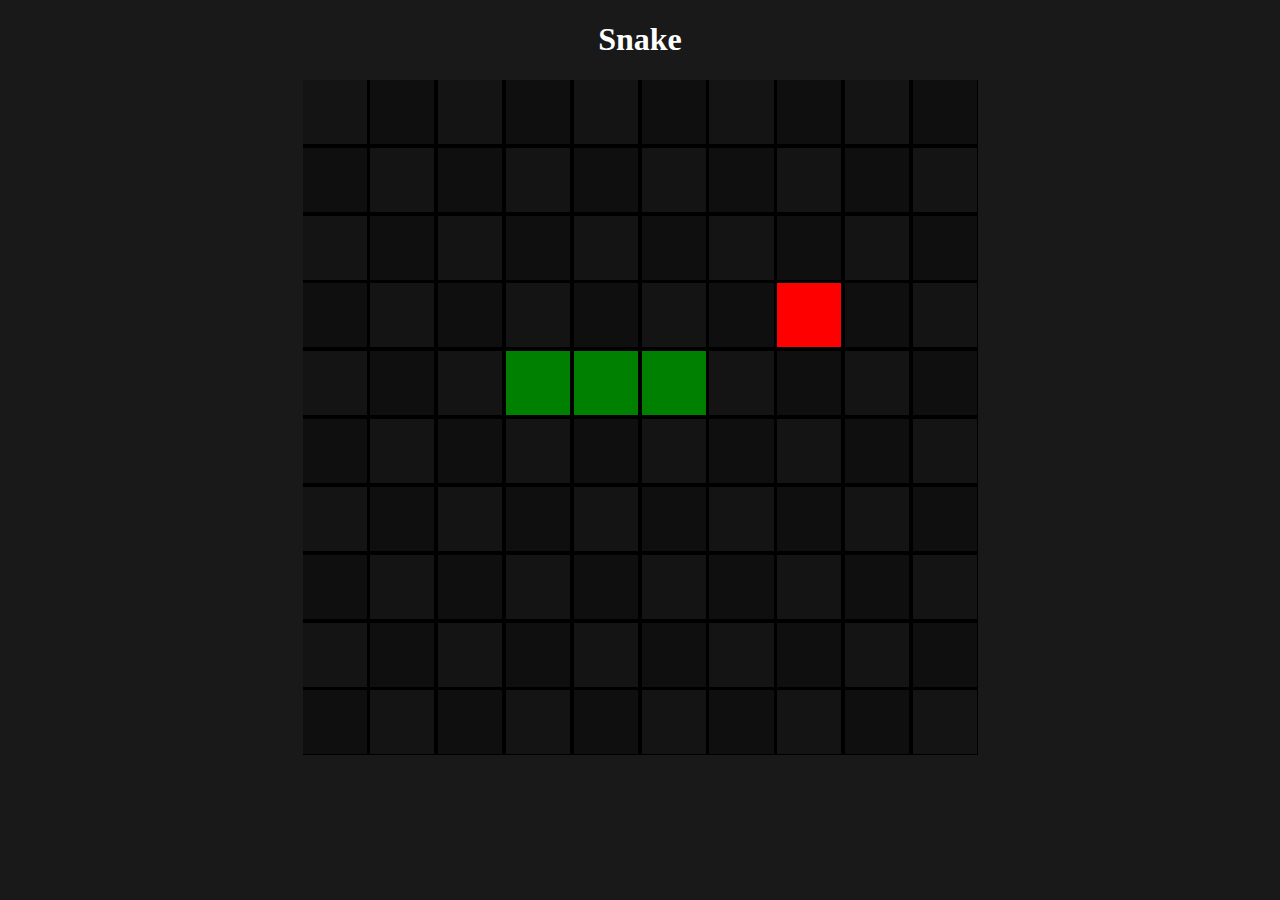
==== index.html @ 79036990 "Initial commit" ====
<!DOCTYPE html>
<html lang="en" dir="ltr">
  <head>
    <meta charset="utf-8">
    <title>Snake</title>
    <link rel="stylesheet" href="master.css">
  </head>
  <body>
    <h1>Snake</h1>
    <div id="snake">
      <div id="gameOver">
        <h1>Game Over!</h1>
        <div style="display:flex; justify-content:space-evenly;">
          <h1 id="snakeLength">Length: 0</h1>
          <h1 id="score">Score: 0</h1>
        </div>
      </div>
      <div class="row" id="0">
        <div class="square" id="0_0"></div>
        <div class="square" id="0_1"></div>
        <div class="square" id="0_2"></div>
        <div class="square" id="0_3"></div>
        <div class="square" id="0_4"></div>
        <div class="square" id="0_5"></div>
        <div class="square" id="0_6"></div>
        <div class="square" id="0_7"></div>
        <div class="square" id="0_8"></div>
        <div class="square" id="0_9"></div>
      </div>
      <div class="row" id="1">
        <div class="square" id="1_0"></div>
        <div class="square" id="1_1"></div>
        <div class="square" id="1_2"></div>
        <div class="square" id="1_3"></div>
        <div class="square" id="1_4"></div>
        <div class="square" id="1_5"></div>
        <div class="square" id="1_6"></div>
        <div class="square" id="1_7"></div>
        <div class="square" id="1_8"></div>
        <div class="square" id="1_9"></div>
      </div>
      <div class="row" id="2">
        <div class="square" id="2_0"></div>
        <div class="square" id="2_1"></div>
        <div class="square" id="2_2"></div>
        <div class="square" id="2_3"></div>
        <div class="square" id="2_4"></div>
        <div class="square" id="2_5"></div>
        <div class="square" id="2_6"></div>
        <div class="square" id="2_7"></div>
        <div class="square" id="2_8"></div>
        <div class="square" id="2_9"></div>
      </div>
      <div class="row" id="3">
        <div class="square" id="3_0"></div>
        <div class="square" id="3_1"></div>
        <div class="square" id="3_2"></div>
        <div class="square" id="3_3"></div>
        <div class="square" id="3_4"></div>
        <div class="square" id="3_5"></div>
        <div class="square" id="3_6"></div>
        <div class="square" id="3_7"></div>
        <div class="square" id="3_8"></div>
        <div class="square" id="3_9"></div>
      </div>
      <div class="row" id="4">
        <div class="square" id="4_0"></div>
        <div class="square" id="4_1"></div>
        <div class="square" id="4_2"></div>
        <div class="square" id="4_3"></div>
        <div class="square" id="4_4"></div>
        <div class="square" id="4_5"></div>
        <div class="square" id="4_6"></div>
        <div class="square" id="4_7"></div>
        <div class="square" id="4_8"></div>
        <div class="square" id="4_9"></div>
      </div>
      <div class="row" id="5">
        <div class="square" id="5_0"></div>
        <div class="square" id="5_1"></div>
        <div class="square" id="5_2"></div>
        <div class="square" id="5_3"></div>
        <div class="square" id="5_4"></div>
        <div class="square" id="5_5"></div>
        <div class="square" id="5_6"></div>
        <div class="square" id="5_7"></div>
        <div class="square" id="5_8"></div>
        <div class="square" id="5_9"></div>
      </div>
      <div class="row" id="6">
        <div class="square" id="6_0"></div>
        <div class="square" id="6_1"></div>
        <div class="square" id="6_2"></div>
        <div class="square" id="6_3"></div>
        <div class="square" id="6_4"></div>
        <div class="square" id="6_5"></div>
        <div class="square" id="6_6"></div>
        <div class="square" id="6_7"></div>
        <div class="square" id="6_8"></div>
        <div class="square" id="6_9"></div>
      </div>
      <div class="row" id="7">
        <div class="square" id="7_0"></div>
        <div class="square" id="7_1"></div>
        <div class="square" id="7_2"></div>
        <div class="square" id="7_3"></div>
        <div class="square" id="7_4"></div>
        <div class="square" id="7_5"></div>
        <div class="square" id="7_6"></div>
        <div class="square" id="7_7"></div>
        <div class="square" id="7_8"></div>
        <div class="square" id="7_9"></div>
      </div>
      <div class="row" id="8">
        <div class="square" id="8_0"></div>
        <div class="square" id="8_1"></div>
        <div class="square" id="8_2"></div>
        <div class="square" id="8_3"></div>
        <div class="square" id="8_4"></div>
        <div class="square" id="8_5"></div>
        <div class="square" id="8_6"></div>
        <div class="square" id="8_7"></div>
        <div class="square" id="8_8"></div>
        <div class="square" id="8_9"></div>
      </div>
      <div class="row" id="9">
        <div class="square" id="9_0"></div>
        <div class="square" id="9_1"></div>
        <div class="square" id="9_2"></div>
        <div class="square" id="9_3"></div>
        <div class="square" id="9_4"></div>
        <div class="square" id="9_5"></div>
        <div class="square" id="9_6"></div>
        <div class="square" id="9_7"></div>
        <div class="square" id="9_8"></div>
        <div class="square" id="9_9"></div>
      </div>
    </div>
    <script src="script.js"></script>
  </body>
</html>
---- master.css ----
body {
  background: rgb(25, 25, 25);
  color: white;
  text-align: center;
}

#snake {
  background: black;
  margin: auto;
  display: flex;
}

#gameOver {
  visibility: hidden;
  background: rgb(25,25,25,0.5);
  position: absolute;
  left: 50%;
  top: 5em;
  transform: translateX(-50%);
  display: flex;
  flex-direction: column;
  justify-content: space-evenly;
}
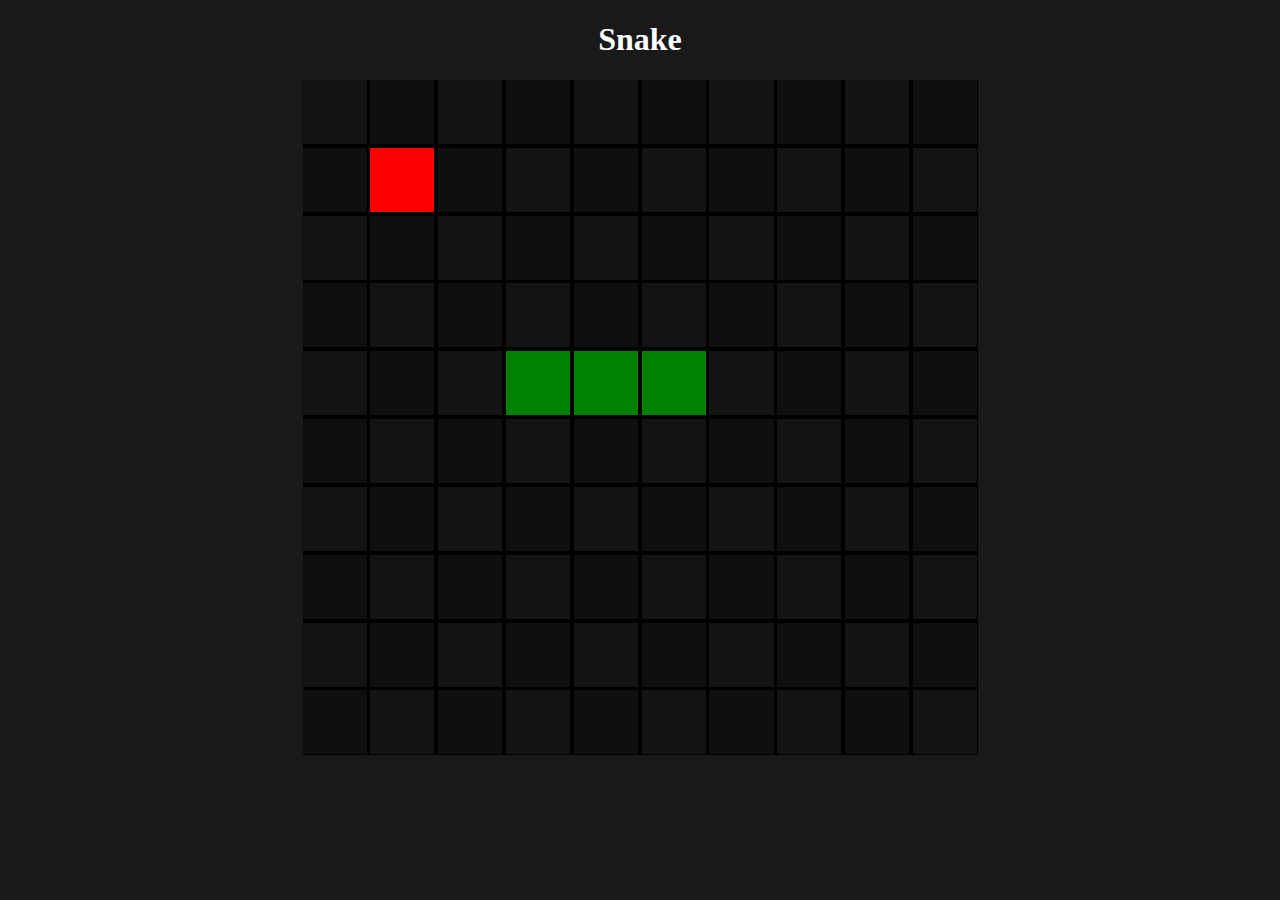
==== commit 18cf7cb7: "Update index.html" ====
--- a/index.html
+++ b/index.html
@@ -1,4 +1,7 @@
 <!DOCTYPE html>
+
+<!-- Created By Kalen Shamy -->
+
 <html lang="en" dir="ltr">
   <head>
     <meta charset="utf-8">
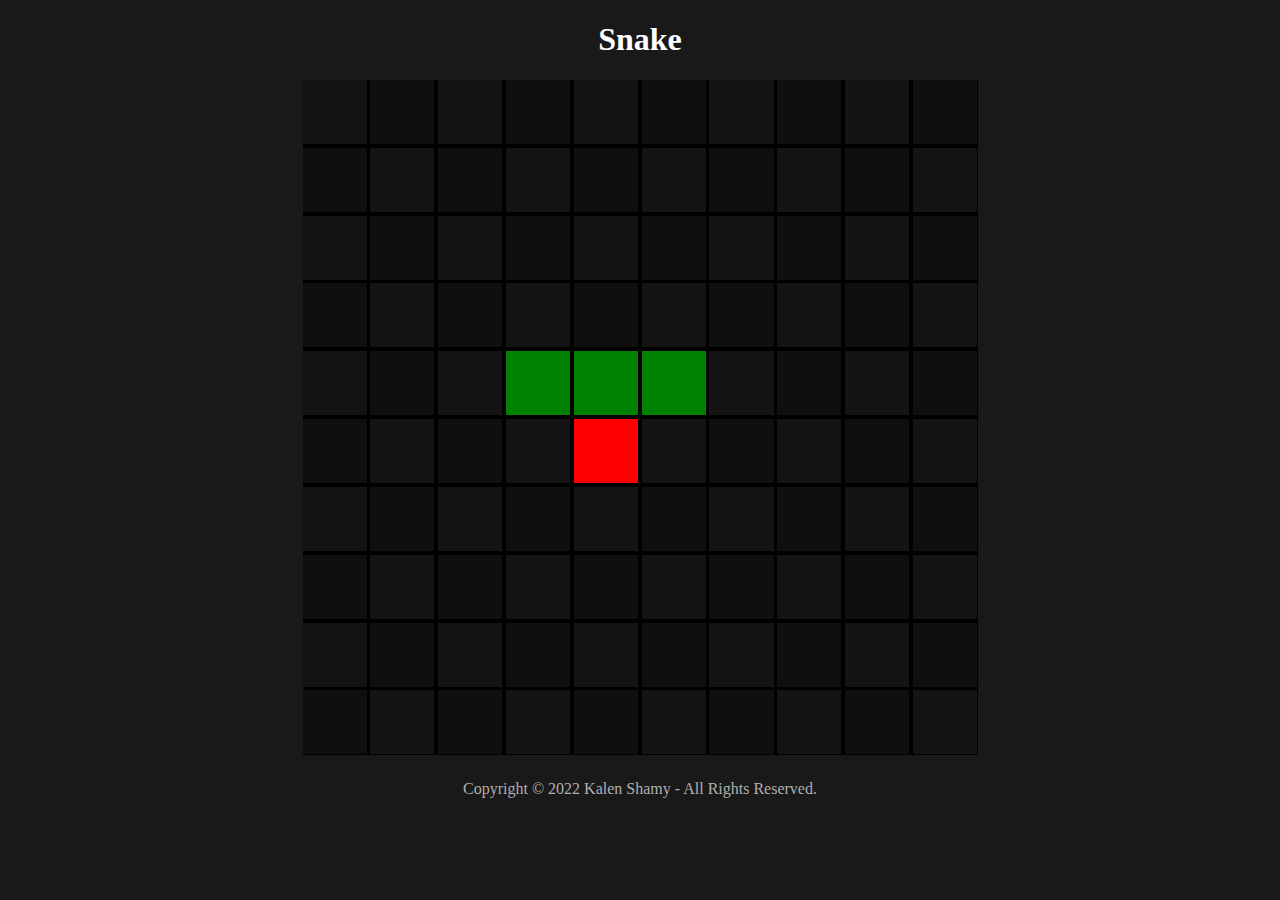
==== commit b65d44a8: "Footer Copywrite" ====
--- a/index.html
+++ b/index.html
@@ -140,5 +140,8 @@
       </div>
     </div>
     <script src="script.js"></script>
+    <footer>
+      <p id="copywrite">Copyright © 2022 Kalen Shamy - All Rights Reserved.</p>
+    </footer>
   </body>
 </html>
--- a/master.css
+++ b/master.css
@@ -1,3 +1,5 @@
+/* Created by Kalen Shamy */
+
 body {
   background: rgb(25, 25, 25);
   color: white;
@@ -21,3 +23,8 @@
   flex-direction: column;
   justify-content: space-evenly;
 }
+
+#copywrite {
+  margin-top: 25px;
+  color: rgb(175,175,175)
+}
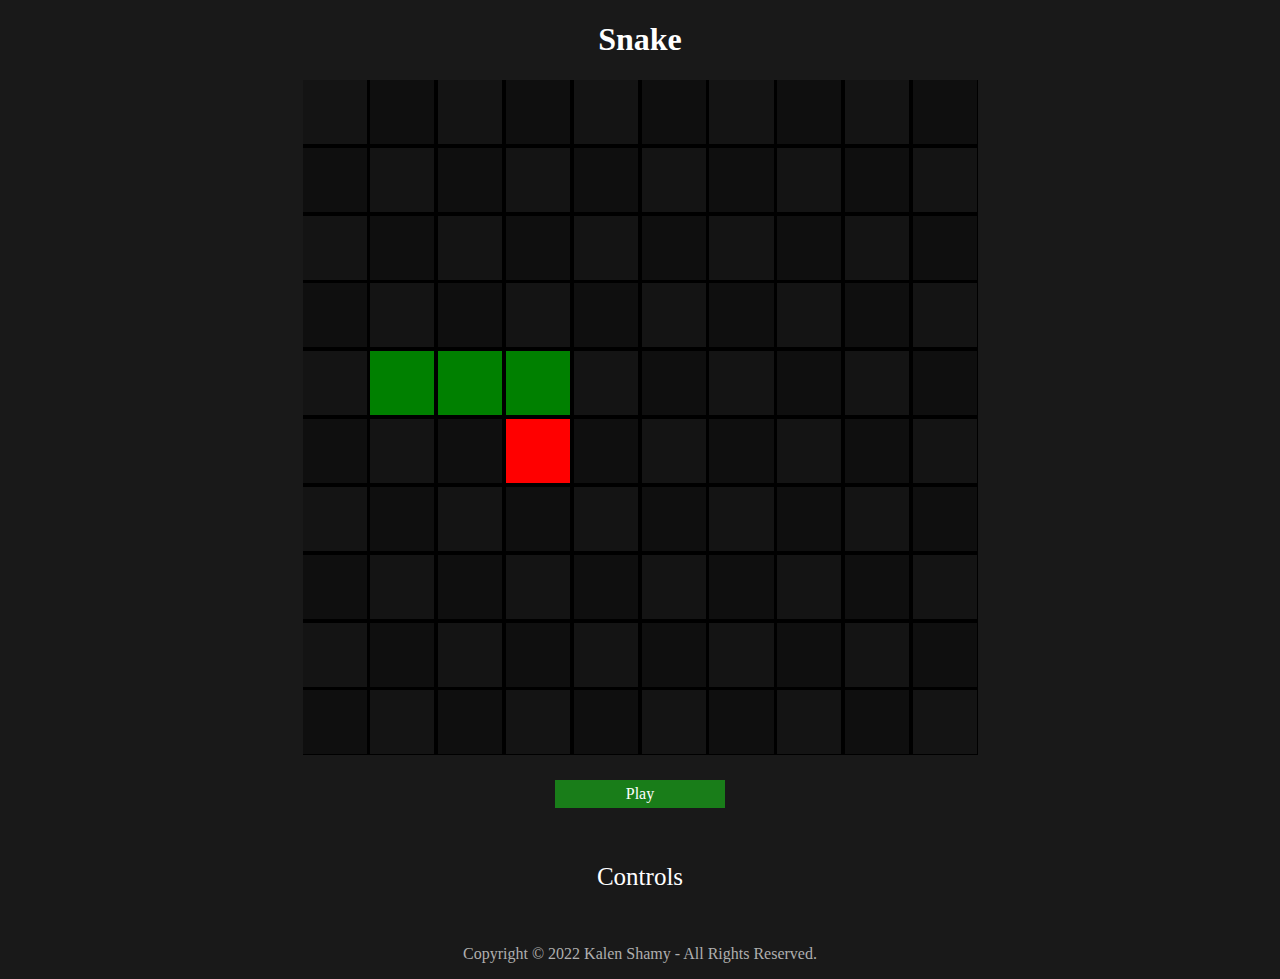
==== commit f9f10f13: "Mobile Friendly" ====
--- a/index.html
+++ b/index.html
@@ -7,6 +7,7 @@
     <meta charset="utf-8">
     <title>Snake</title>
     <link rel="stylesheet" href="master.css">
+    <meta name="viewport" content="width=device-width, initial-scale=1">
   </head>
   <body>
     <h1>Snake</h1>
@@ -139,6 +140,17 @@
         <div class="square" id="9_9"></div>
       </div>
     </div>
+    <div onclick="play()" id="playGame">Play</div>
+    <div id="controls" style="display: flex;flex-direction: column;">
+      <p onclick="controlsVisible()" id="controlsButton">Controls</p>
+      <span onclick="keypress({key:'w', defaultPrevented: false, preventDefault: function() {}})">⬆️</span>
+      <span>
+        <span onclick="keypress({key:'a', defaultPrevented: false, preventDefault: function() {}})">⬅️</span>
+        <span onclick="window.location = 'https://kalenshamy.github.io/Snake/'">🔁</span>
+        <span onclick="keypress({key:'d', defaultPrevented: false, preventDefault: function() {}})">➡️</span>
+      </span>
+      <span onclick="keypress({key:'s', defaultPrevented: false, preventDefault: function() {}})">⬇️</span>
+    </div>
     <script src="script.js"></script>
     <footer>
       <p id="copywrite">Copyright © 2022 Kalen Shamy - All Rights Reserved.</p>
--- a/master.css
+++ b/master.css
@@ -24,7 +24,24 @@
   justify-content: space-evenly;
 }
 
+#playGame {
+  background: rgb(25,125,25);
+  padding: 5px;
+  width: 10em;
+  margin: 25px auto;
+}
+
 #copywrite {
   margin-top: 25px;
   color: rgb(175,175,175)
 }
+
+#controls {
+  margin-top: 25px;
+  font-size: 25px;
+  line-height: 1.5em;
+}
+
+#controls span {
+  display: none;
+}
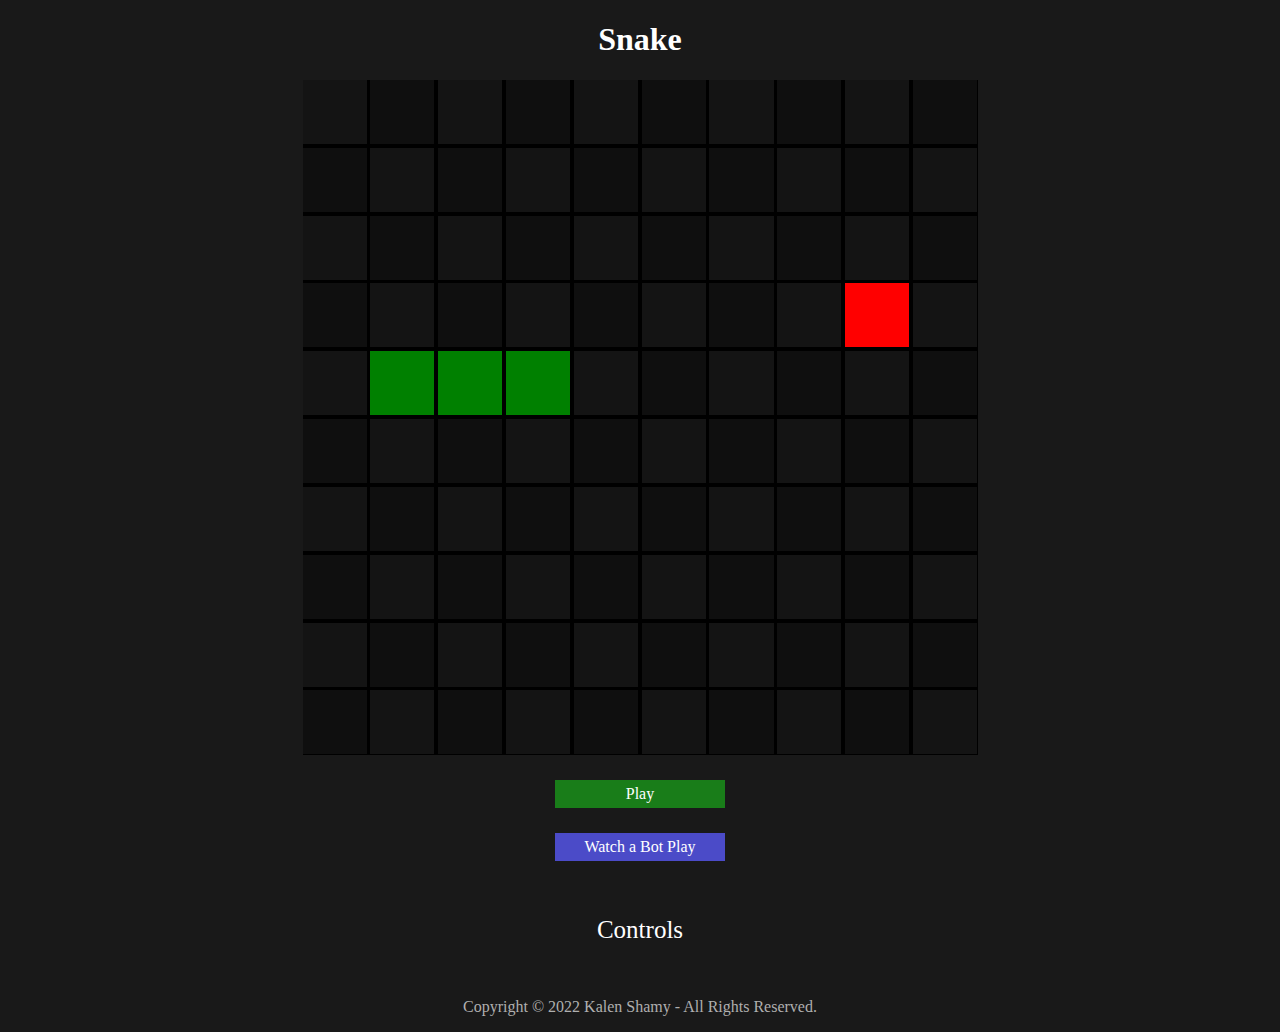
==== commit c5db071e: "Player and Bot pages Link Eachother" ====
--- a/index.html
+++ b/index.html
@@ -141,6 +141,7 @@
       </div>
     </div>
     <div onclick="play()" id="playGame">Play</div>
+    <a href="./hamiltonian">Watch a Bot Play</a>
     <div id="controls" style="display: flex;flex-direction: column;">
       <p onclick="controlsVisible()" id="controlsButton">Controls</p>
       <span onclick="keypress({key:'w', defaultPrevented: false, preventDefault: function() {}})">⬆️</span>
--- a/master.css
+++ b/master.css
@@ -45,3 +45,14 @@
 #controls span {
   display: none;
 }
+
+a {
+  display: block;
+  background: rgb(75,75,200);
+  color: white;
+  text-decoration: none;
+  text-align: center;
+  padding: 5px;
+  width: 10em;
+  margin: 25px auto;
+}
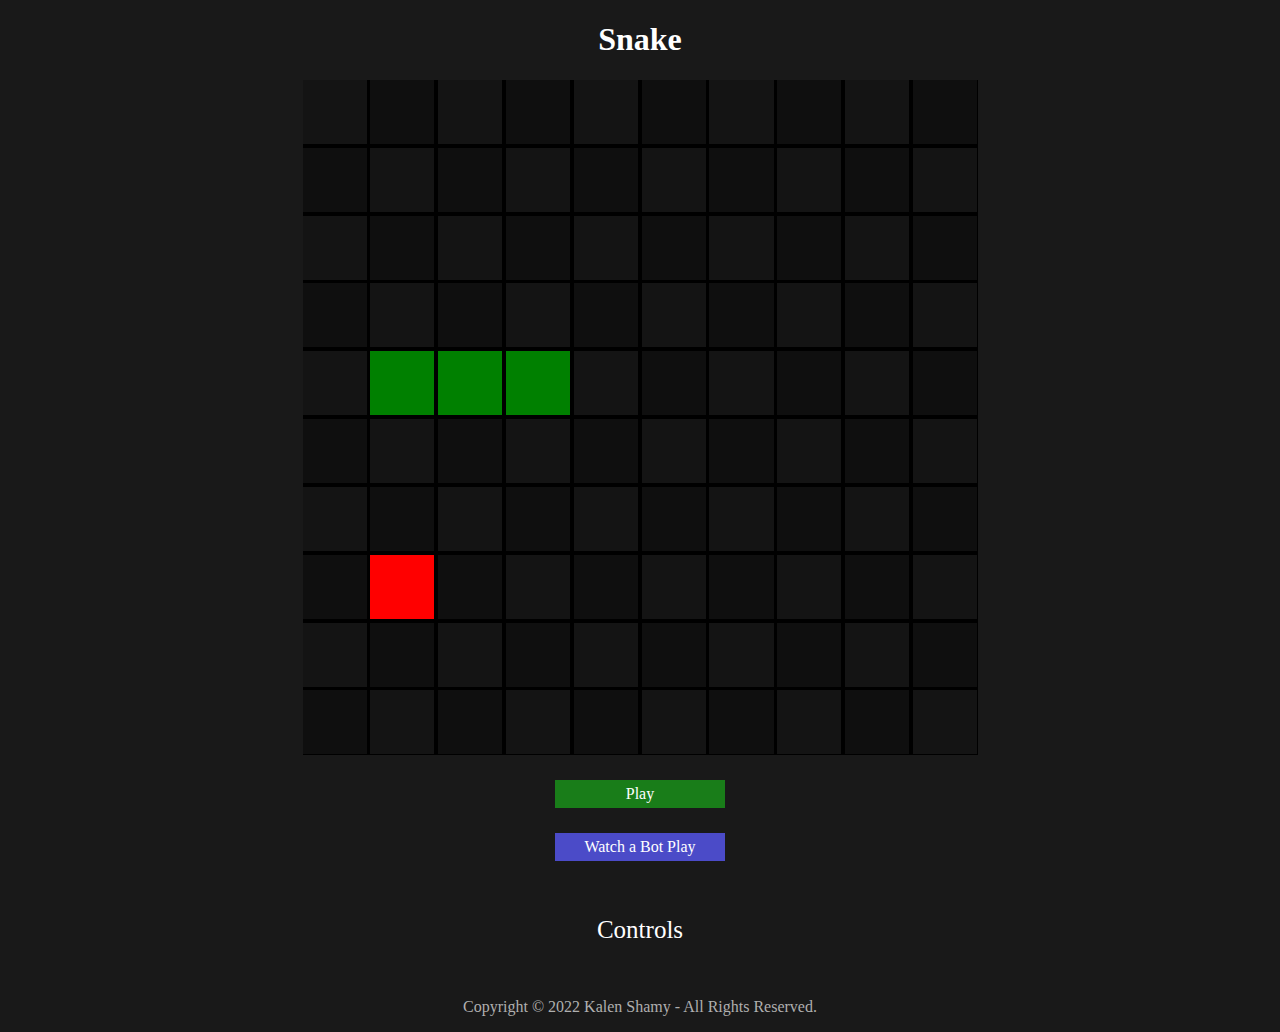
==== commit f9b67aca: "Game Over panel displays skill (calculated by snake length/# of moves)" ====
--- a/index.html
+++ b/index.html
@@ -16,7 +16,7 @@
         <h1>Game Over!</h1>
         <div style="display:flex; justify-content:space-evenly;">
           <h1 id="snakeLength">Length: 0</h1>
-          <h1 id="score">Score: 0</h1>
+          <h1 id="skill">Skill: 0%</h1>
         </div>
       </div>
       <div class="row" id="0">
